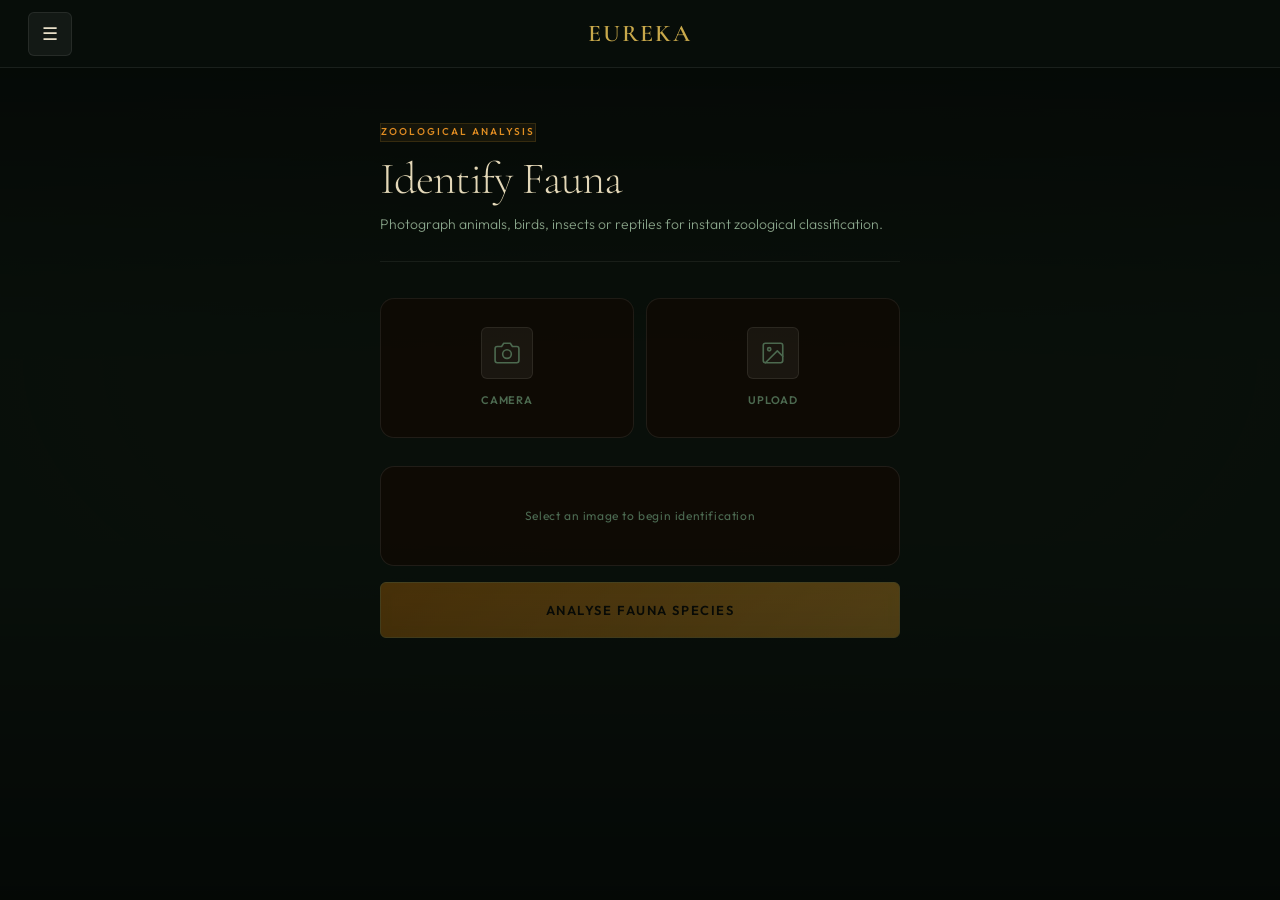
==== identify-fauna.html @ 93fe5ae9 "first commit" ====
<!DOCTYPE html>
<html lang="en">
<head>
  <meta charset="UTF-8">
  <title>Eureka | Identify Fauna</title>
  <meta name="viewport" content="width=device-width,initial-scale=1.0">
  <link href="https://fonts.googleapis.com/css2?family=Cormorant+Garamond:ital,wght@0,300;0,400;0,600;0,700;1,300;1,400;1,600&family=Outfit:wght@300;400;500;600;700&display=swap" rel="stylesheet">
  <link rel="stylesheet" href="style.css">
  <link rel="icon" type="image/png" href="assets/app-logo.png">
  <style>
    /* Fauna themed background */
    body::before {
      content: '';
      position: fixed; inset: 0; z-index: 0; pointer-events: none;
      background: url('assets/fauna-bg.png') center center / cover no-repeat;
      opacity: 0.10;
      mix-blend-mode: luminosity;
    }
    body::after {
      content: '';
      position: fixed; inset: 0; z-index: 0; pointer-events: none;
      background:
        radial-gradient(ellipse 80% 60% at 50% 40%, rgba(200,120,10,0.07) 0%, transparent 70%),
        linear-gradient(to bottom, rgba(8,15,10,0.55) 0%, transparent 40%, transparent 60%, rgba(8,15,10,0.55) 100%);
    }

    /* Fauna amber accent overrides */
    .page-tag {
      background: rgba(232,168,48,0.1);
      color: #e8a830;
      border: 1px solid rgba(232,168,48,0.22);
    }
    .input-card:hover {
      border-color: #e8a830;
      box-shadow: 0 8px 24px rgba(232,168,48,0.10);
    }
    .btn-primary {
      background: linear-gradient(135deg, #c8780a, #e8a830) !important;
      color: #0a0600 !important;
      box-shadow: 0 4px 20px rgba(232,168,48,0.22) !important;
    }
    .btn-primary:hover:not(:disabled) {
      box-shadow: 0 8px 32px rgba(232,168,48,0.38) !important;
    }
    .result-box {
      border-color: rgba(232,168,48,0.22) !important;
    }
    .result-box::before {
      background: linear-gradient(90deg, transparent, #e8a830, transparent) !important;
    }
    .result-label { color: #e8a830 !important; }
    .result-location { color: #e8a830 !important; }

    /* Fix card transparency bleed-through on scroll */
    .input-card {
      background: rgba(15, 10, 4, 0.82) !important;
      backdrop-filter: blur(12px) !important;
      -webkit-backdrop-filter: blur(12px) !important;
    }
    .preview-wrapper {
      background: rgba(15, 10, 4, 0.82) !important;
      backdrop-filter: blur(12px) !important;
      -webkit-backdrop-filter: blur(12px) !important;
    }
    .result-box {
      background: rgba(15, 10, 4, 0.82) !important;
      backdrop-filter: blur(12px) !important;
      -webkit-backdrop-filter: blur(12px) !important;
    }
    .btn-primary {
      backdrop-filter: blur(8px) !important;
      -webkit-backdrop-filter: blur(8px) !important;
    }
  </style>
</head>
<body>

<aside class="sidebar" id="sidebar">
  <div class="sidebar-header">
    <img src="assets/app-logo.png" alt="Eureka" style="width:46px;height:46px;">
    <div class="user-info">
      <strong id="userName">Guest</strong>
      <span id="userEmail">Not signed in</span>
    </div>
  </div>
  <nav class="sidebar-nav">
    <a href="/">🏠 &nbsp;Home</a>
    <a href="/identify-flora">🌿 &nbsp;Identify Flora</a>
    <a href="/identify-fauna" class="active">🐾 &nbsp;Identify Fauna</a>
    <a href="/history">📜 &nbsp;Field Log</a>
    <a href="/about">✦ &nbsp;About</a>
  </nav>
  <div class="sidebar-footer"><p>EUREKA v2.0 &nbsp;·&nbsp; Gemini AI</p></div>
</aside>

<div class="overlay" id="overlay" onclick="toggleSidebar()"></div>

<nav class="navbar">
  <button class="hamburger" onclick="toggleSidebar()">☰</button>
  <span class="logo">Eureka</span>
  <div style="width:44px;"></div>
</nav>

<main class="identify-container">
  <div class="page-header">
    <span class="page-tag">Zoological Analysis</span>
    <h1 style="font-size:clamp(1.8rem,5vw,2.8rem);">Identify Fauna</h1>
    <p class="page-desc">Photograph animals, birds, insects or reptiles for instant zoological classification.</p>
  </div>

  <div id="cameraContainer" style="display:none;position:relative;margin-bottom:16px;">
    <video id="video" width="100%" autoplay playsinline
      style="border-radius:var(--r-md);background:#000;box-shadow:var(--shadow-lg);"></video>
    <div style="position:absolute;bottom:20px;left:0;right:0;display:flex;justify-content:center;">
      <button class="btn-primary" onclick="takeSnapshot()"
              style="border-radius:50%;width:72px;height:72px;padding:0;font-size:26px;
                     border:3px solid rgba(232,168,48,0.6);">📸</button>
    </div>
  </div>

  <div class="input-options" id="inputOptions">
    <div class="input-card" onclick="startCamera()">
      <div class="input-card-icon">
        <svg width="26" height="26" viewBox="0 0 24 24" fill="none" stroke="currentColor" stroke-width="1.5" stroke-linecap="round" stroke-linejoin="round">
          <path d="M23 19a2 2 0 0 1-2 2H3a2 2 0 0 1-2-2V8a2 2 0 0 1 2-2h4l2-3h6l2 3h4a2 2 0 0 1 2 2z"/>
          <circle cx="12" cy="13" r="4"/>
        </svg>
      </div>
      <span>Camera</span>
    </div>
    <label class="input-card">
      <div class="input-card-icon">
        <svg width="26" height="26" viewBox="0 0 24 24" fill="none" stroke="currentColor" stroke-width="1.5" stroke-linecap="round" stroke-linejoin="round">
          <rect x="3" y="3" width="18" height="18" rx="2" ry="2"/>
          <circle cx="8.5" cy="8.5" r="1.5"/>
          <polyline points="21 15 16 10 5 21"/>
        </svg>
      </div>
      <span>Upload</span>
      <input type="file" accept="image/*" hidden onchange="handleImage(this)">
    </label>
  </div>

  <div class="preview-wrapper" id="previewWrapper">
    <canvas id="canvas" style="display:none;"></canvas>
    <img id="previewImage" class="preview-image" alt="Preview">
    <p id="previewHint" class="preview-hint">Select an image to begin identification</p>
    <button id="retakeBtn" class="btn-secondary"
            style="display:none;margin:14px auto 0;width:100%;" onclick="retakePhoto()">
      ↺ &nbsp;Change Photo
    </button>
  </div>

  <button class="btn-primary" id="analyzeBtn" disabled onclick="analyzeFauna()">
    Analyse Fauna Species
  </button>

  <div id="resultBox" class="result-box" style="display:none;"></div>
</main>

<script type="module">
import { auth, db } from "./firebase-init.js";
import { addDoc, collection, getDoc, doc } from "https://www.gstatic.com/firebasejs/10.12.2/firebase-firestore.js";
import { onAuthStateChanged } from "https://www.gstatic.com/firebasejs/10.12.2/firebase-auth.js";

let img64 = null, location = "Unknown", stream = null;
let userProfile = { fullName: "", username: "" };

onAuthStateChanged(auth, async u => {
  if (!u) { window.location.href = "/login.html"; return; }
  try {
    const snap = await getDoc(doc(db, "users", u.uid, "profile", "info"));
    if (snap.exists()) userProfile = snap.data();
    else userProfile = { fullName: u.displayName || u.email, username: u.email };
  } catch { userProfile = { fullName: u.displayName || u.email, username: u.email }; }
});

if (navigator.geolocation)
  navigator.geolocation.getCurrentPosition(
    p => { location = `${p.coords.latitude.toFixed(4)}, ${p.coords.longitude.toFixed(4)}`; },
    () => {}
  );

window.toggleSidebar = () => {
  document.getElementById("sidebar").classList.toggle("open");
  document.getElementById("overlay").classList.toggle("show");
};

window.startCamera = async () => {
  try {
    stream = await navigator.mediaDevices.getUserMedia({ video:{ facingMode:"environment" }, audio:false });
    document.getElementById("video").srcObject = stream;
    document.getElementById("cameraContainer").style.display = "block";
    document.getElementById("inputOptions").style.display = "none";
    document.getElementById("previewWrapper").style.display = "none";
  } catch { alert("Camera access denied."); }
};

window.takeSnapshot = () => {
  const v = document.getElementById("video"), c = document.getElementById("canvas");
  c.width = v.videoWidth; c.height = v.videoHeight;
  c.getContext("2d").drawImage(v,0,0);
  img64 = c.toDataURL("image/jpeg", 0.85);
  showPreview(img64);
  stream.getTracks().forEach(t=>t.stop());
  document.getElementById("cameraContainer").style.display = "none";
  document.getElementById("previewWrapper").style.display = "flex";
};

window.handleImage = input => {
  const file = input.files[0]; if (!file) return;
  const r = new FileReader();
  r.onload = () => {
    img64 = r.result; showPreview(r.result);
    document.getElementById("inputOptions").style.display = "none";
    document.getElementById("previewWrapper").style.display = "flex";
  };
  r.readAsDataURL(file);
};

function showPreview(src) {
  const img = document.getElementById("previewImage");
  img.src = src; img.style.display = "block";
  document.getElementById("previewHint").style.display = "none";
  document.getElementById("retakeBtn").style.display = "block";
  document.getElementById("analyzeBtn").disabled = false;
}

window.retakePhoto = () => {
  img64 = null;
  document.getElementById("previewImage").style.display = "none";
  document.getElementById("previewHint").style.display = "block";
  document.getElementById("retakeBtn").style.display = "none";
  document.getElementById("analyzeBtn").disabled = true;
  document.getElementById("inputOptions").style.display = "grid";
  document.getElementById("resultBox").style.display = "none";
};

window.analyzeFauna = async () => {
  const user = auth.currentUser;
  if (!user) { window.location.href = "/login.html"; return; }
  const btn = document.getElementById("analyzeBtn");
  const box = document.getElementById("resultBox");
  btn.textContent = "Analysing…"; btn.disabled = true; box.style.display = "none";
  try {
    const res  = await fetch("/analyze/fauna", { method:"POST", headers:{"Content-Type":"application/json"}, body:JSON.stringify({ image:img64 }) });
    const data = await res.json();
    if (data.error) {
      box.style.display = "block";
      box.innerHTML = `<p style="color:#ff6b6b;">⚠ ${data.error}</p>`;
    } else {
      const r = data.result;
      const mapUrl = `https://www.google.com/maps/search/?api=1&query=${encodeURIComponent(location)}`;
      box.style.display = "block";
      box.innerHTML = `
        <h3>${r.commonName}</h3>
        <div class="result-field"><span class="result-label">Scientific</span><span class="result-value"><em>${r.scientificName}</em></span></div>
        <div class="result-field"><span class="result-label">Class</span><span class="result-value">${r.class}</span></div>
        <div class="result-field"><span class="result-label">Habitat</span><span class="result-value">${r.habitat}</span></div>
        <div class="result-description">${r.description}</div>
        <a href="${mapUrl}" target="_blank" rel="noopener" class="result-location">📍 &nbsp;${location}</a>
      `;
      try {
        await addDoc(collection(db,"users",user.uid,"history"), {
          datetime: Date.now(), commonName:r.commonName, scientificName:r.scientificName,
          habitat:r.habitat, location, type:"fauna",
          username: userProfile.username || user.email,
          fullName: userProfile.fullName || user.displayName || user.email
        });
      } catch(e) { console.warn("Save failed:", e); }
    }
  } catch {
    box.style.display = "block";
    box.innerHTML = `<p style="color:#ff6b6b;">⚠ Could not reach the server. Please try again.</p>`;
  }
  btn.textContent = "Analyse Fauna Species"; btn.disabled = false;
};
</script>
</body>
</html>
---- style.css ----
/* ================================================================
   EUREKA — DARK BOTANICAL LABORATORY
   Aesthetic: Scientific field journal meets luxury dark mode
   Fonts: Cormorant Garamond (editorial serif) + Outfit (modern sans)
   Palette: Deep forest night + warm gold + botanical green
   ================================================================ */

@import url('https://fonts.googleapis.com/css2?family=Cormorant+Garamond:ital,wght@0,300;0,400;0,600;0,700;1,300;1,400;1,600&family=Outfit:wght@300;400;500;600;700&display=swap');

:root {
  --night:        #080f0a;
  --deep:         #0d1a10;
  --forest:       #112418;
  --canopy:       #1a3824;
  --moss:         #2d5a3d;
  --fern:         #3d7a52;
  --sage:         #6aaa84;
  --mint:         #9fd4b2;
  --foam:         #d4ede0;
  --gold:         #c8a84b;
  --gold-bright:  #e4c76b;
  --gold-dim:     #8a6e2a;
  --gold-glow:    rgba(200,168,75,0.12);
  --parchment:    #f2ead8;
  --cream:        #e8dfc8;
  --stone:        #7a8a7e;
  --mist:         #2a3a2e;
  --ghost:        rgba(255,255,255,0.05);
  --border:       rgba(255,255,255,0.08);
  --border-gold:  rgba(200,168,75,0.25);
  --text-h:       #e8dfc8;
  --text-body:    #9ab5a2;
  --text-dim:     #4a6a54;
  --r-sm: 6px; --r-md: 14px; --r-lg: 22px; --r-xl: 36px;
  --shadow-sm:   0 2px 8px rgba(0,0,0,0.4);
  --shadow-md:   0 8px 32px rgba(0,0,0,0.5);
  --shadow-lg:   0 24px 64px rgba(0,0,0,0.6);
  --shadow-gold: 0 0 40px rgba(200,168,75,0.1);
  --ease-out: cubic-bezier(0.16,1,0.3,1);
  --ease-spring: cubic-bezier(0.34,1.56,0.64,1);
}

*,*::before,*::after { margin:0;padding:0;box-sizing:border-box;-webkit-tap-highlight-color:transparent; }
html { scroll-behavior:smooth; }
body {
  font-family:'Outfit',sans-serif;
  background:var(--night); color:var(--text-body);
  line-height:1.65; overflow-x:hidden;
  -webkit-font-smoothing:antialiased;
}
body::after {
  content:''; position:fixed; inset:0;
  background-image:url("data:image/svg+xml,%3Csvg viewBox='0 0 512 512' xmlns='http://www.w3.org/2000/svg'%3E%3Cfilter id='n'%3E%3CfeTurbulence type='fractalNoise' baseFrequency='0.75' numOctaves='4' stitchTiles='stitch'/%3E%3C/filter%3E%3Crect width='100%25' height='100%25' filter='url(%23n)' opacity='0.035'/%3E%3C/svg%3E");
  pointer-events:none; z-index:9998; mix-blend-mode:overlay;
}

h1,h2,h3,.serif { font-family:'Cormorant Garamond',serif; color:var(--text-h); line-height:1.15; }
h1 { font-size:clamp(2.4rem,6vw,4.2rem); font-weight:300; letter-spacing:-0.02em; }
h2 { font-size:clamp(1.8rem,4vw,2.8rem); font-weight:300; letter-spacing:-0.01em; }
h3 { font-size:1.3rem; font-weight:400; }
p  { font-size:14px; line-height:1.7; }

.container { width:100%;max-width:1100px;margin:0 auto;padding:0 28px; }

/* NAVBAR */
.navbar {
  position:sticky;top:0;
  background:rgba(8,15,10,0.92);
  backdrop-filter:blur(24px); -webkit-backdrop-filter:blur(24px);
  height:68px; padding:0 28px;
  display:flex;align-items:center;justify-content:space-between;
  border-bottom:1px solid var(--border); z-index:1000;
}
.logo {
  font-family:'Cormorant Garamond',serif;
  font-size:24px;font-weight:600;
  color:var(--gold); letter-spacing:0.08em; text-transform:uppercase;
  text-decoration:none;
}
.hamburger {
  width:44px;height:44px;
  background:var(--ghost);border:1px solid var(--border);border-radius:var(--r-sm);
  cursor:pointer;color:var(--text-h);font-size:18px;
  display:flex;align-items:center;justify-content:center;transition:all 0.2s;
}
.hamburger:hover { background:var(--mist);border-color:var(--border-gold);color:var(--gold); }

/* SIDEBAR */
.sidebar {
  position:fixed;top:0;left:-320px;
  width:320px;height:100%;
  background:var(--deep);
  border-right:1px solid var(--border-gold);
  padding:36px 28px;
  transition:left 0.4s var(--ease-out);
  z-index:2000;display:flex;flex-direction:column;overflow-y:auto;
}
.sidebar::before {
  content:'';position:absolute;top:0;right:0;
  width:150px;height:150px;
  background:radial-gradient(circle at top right,var(--gold-glow),transparent 70%);
  pointer-events:none;
}
.sidebar.open { left:0; }
.sidebar-header {
  display:flex;align-items:center;gap:16px;
  padding-bottom:32px;border-bottom:1px solid var(--border);margin-bottom:28px;
}
.sidebar-header img { border-radius:var(--r-sm);border:1px solid var(--border-gold);box-shadow:0 0 20px var(--gold-glow); }
.user-info { display:flex;flex-direction:column;overflow:hidden;flex:1; }
.user-info strong { color:var(--text-h);font-size:14px;font-weight:600;white-space:nowrap;overflow:hidden;text-overflow:ellipsis; }
.user-info span { color:var(--text-dim);font-size:11px;margin-top:3px;white-space:nowrap;overflow:hidden;text-overflow:ellipsis; }
.sidebar-nav { flex:1; }
.sidebar-nav a {
  display:flex;align-items:center;gap:14px;
  padding:13px 16px;margin:3px 0;border-radius:var(--r-sm);
  font-size:13px;font-weight:500;letter-spacing:0.02em;
  color:var(--text-dim);text-decoration:none;
  transition:all 0.2s;border:1px solid transparent;
  position:relative;overflow:hidden;
}
.sidebar-nav a::before {
  content:'';position:absolute;left:0;top:0;bottom:0;
  width:3px;background:var(--gold);
  transform:scaleY(0);transition:transform 0.2s var(--ease-out);
  border-radius:0 2px 2px 0;
}
.sidebar-nav a:hover { background:var(--ghost);color:var(--text-h);border-color:var(--border); }
.sidebar-nav a.active { background:var(--gold-glow);color:var(--gold-bright);border-color:var(--border-gold); }
.sidebar-nav a.active::before { transform:scaleY(1); }
.sidebar-footer { margin-top:32px;padding-top:24px;border-top:1px solid var(--border);text-align:center; }
.sidebar-footer p { color:var(--text-dim);font-size:11px;letter-spacing:0.05em; }
.overlay { position:fixed;inset:0;background:rgba(0,0,0,0.75);backdrop-filter:blur(8px);display:none;z-index:1500; }
.overlay.show { display:block;animation:fadeIn 0.3s ease; }

/* HERO */
.hero-section {
  position:relative;width:100%;min-height:100vh;
  display:flex;align-items:center;justify-content:center;
  overflow:hidden;background:var(--deep);
}
.hero-section::before {
  content:'';position:absolute;inset:0;
  background:
    radial-gradient(ellipse 80% 60% at 20% 50%,rgba(45,90,61,0.35) 0%,transparent 60%),
    radial-gradient(ellipse 60% 80% at 80% 20%,rgba(200,168,75,0.08) 0%,transparent 50%),
    radial-gradient(ellipse 40% 40% at 60% 80%,rgba(17,36,24,0.8) 0%,transparent 60%);
  animation:meshShift 12s ease-in-out infinite alternate;
}
@keyframes meshShift {
  from { opacity:0.8;transform:scale(1); }
  to   { opacity:1;transform:scale(1.05); }
}
.hero-section::after {
  content:'';position:absolute;inset:0;
  background-image:linear-gradient(rgba(200,168,75,0.04) 1px,transparent 1px),linear-gradient(90deg,rgba(200,168,75,0.04) 1px,transparent 1px);
  background-size:60px 60px;pointer-events:none;
}
.hero-bg-img {
  position:absolute;inset:0;
  background:url('assets/hero-nature.png') center center/cover no-repeat;
  opacity:0.12;mix-blend-mode:luminosity;
}
.hero-content {
  position:relative;z-index:2;
  text-align:center;padding:60px 24px;max-width:820px;
  animation:heroReveal 1.2s var(--ease-out) both;
}
@keyframes heroReveal {
  from { opacity:0;transform:translateY(50px); }
  to   { opacity:1;transform:translateY(0); }
}
.hero-eyebrow {
  display:inline-flex;align-items:center;gap:10px;
  font-size:10px;font-weight:600;letter-spacing:0.2em;text-transform:uppercase;
  color:var(--gold);margin-bottom:28px;padding:8px 20px;
  border:1px solid var(--border-gold);border-radius:50px;background:var(--gold-glow);
  animation:heroReveal 1.2s var(--ease-out) 0.1s both;
}
.hero-eyebrow::before,.hero-eyebrow::after { content:'—';opacity:0.5; }
.hero-title {
  font-family:'Cormorant Garamond',serif;
  font-size:clamp(3rem,8vw,6.5rem);font-weight:300;
  color:var(--text-h);line-height:1.05;margin-bottom:12px;
  animation:heroReveal 1.2s var(--ease-out) 0.2s both;
}
.hero-title em { font-style:italic;color:var(--gold);display:block; }
.hero-sub {
  font-size:15px;font-weight:300;color:var(--text-body);letter-spacing:0.02em;
  max-width:480px;margin:0 auto 48px;
  animation:heroReveal 1.2s var(--ease-out) 0.3s both;
}
.hero-actions {
  display:flex;gap:16px;justify-content:center;flex-wrap:wrap;
  animation:heroReveal 1.2s var(--ease-out) 0.4s both;
}
.hero-scroll {
  position:absolute;bottom:40px;left:50%;transform:translateX(-50%);
  z-index:2;display:flex;flex-direction:column;align-items:center;gap:8px;
  animation:heroReveal 1.2s var(--ease-out) 0.8s both;
}
.hero-scroll span { font-size:9px;letter-spacing:0.2em;text-transform:uppercase;color:var(--text-dim); }
.scroll-line {
  width:1px;height:48px;
  background:linear-gradient(to bottom,var(--gold),transparent);
  animation:scrollDrop 2s ease-in-out infinite;
}
@keyframes scrollDrop {
  0%   { transform:scaleY(0);transform-origin:top; }
  50%  { transform:scaleY(1);transform-origin:top; }
  51%  { transform:scaleY(1);transform-origin:bottom; }
  100% { transform:scaleY(0);transform-origin:bottom; }
}

/* BUTTONS */
.btn-primary,.btn-secondary {
  display:inline-flex;align-items:center;justify-content:center;gap:8px;
  padding:14px 32px;
  font-family:'Outfit',sans-serif;font-size:13px;font-weight:600;
  letter-spacing:0.08em;text-transform:uppercase;
  border-radius:var(--r-sm);cursor:pointer;transition:all 0.25s var(--ease-out);
  text-decoration:none;border:1px solid transparent;position:relative;overflow:hidden;
}
.btn-primary { background:var(--gold);color:var(--night);border-color:var(--gold);box-shadow:0 4px 20px rgba(200,168,75,0.3); }
.btn-primary::after { content:'';position:absolute;inset:0;background:linear-gradient(105deg,transparent 40%,rgba(255,255,255,0.18) 50%,transparent 60%);transform:translateX(-100%);transition:transform 0.45s ease;pointer-events:none; }
.btn-primary:hover::after { transform:translateX(100%); }
.btn-primary:hover { background:var(--gold-bright);box-shadow:0 8px 32px rgba(200,168,75,0.45);transform:translateY(-2px); }
.btn-secondary { background:transparent;color:var(--text-h);border-color:var(--border); }
.btn-secondary:hover { background:var(--ghost);border-color:var(--border-gold);color:var(--gold);transform:translateY(-2px); }
.btn-primary:active,.btn-secondary:active { transform:translateY(0) scale(0.98); }
button:disabled { opacity:0.35;cursor:not-allowed;transform:none !important;box-shadow:none !important; }

/* INFO SECTION */
.info-section {
  padding:120px 0;background:var(--deep);position:relative;
}
.info-section::before {
  content:'';position:absolute;top:0;left:0;right:0;height:1px;
  background:linear-gradient(90deg,transparent,var(--border-gold),transparent);
}
.section-label {
  display:block;font-size:10px;font-weight:600;letter-spacing:0.25em;text-transform:uppercase;
  color:var(--gold);margin-bottom:16px;text-align:center;
}
.section-title { text-align:center;margin-bottom:8px;color:var(--text-h); }
.section-subtitle {
  text-align:center;color:var(--text-body);font-size:15px;font-weight:300;
  margin-bottom:72px;max-width:480px;margin-left:auto;margin-right:auto;
}
.info-grid { display:none; } /* legacy - replaced by flip-grid */

/* ── FLIP GRID ───────────────────────────────────────────────── */
.flip-grid {
  display: grid;
  grid-template-columns: repeat(3, 1fr);
  gap: 20px;
  width: 100%; max-width: 1080px;
}
/* ── FLIP CARDS ─────────────────────────────────────────────── */
.flip-card {
  perspective: 1200px;
  min-height: 240px;
  cursor: pointer;
}
.flip-inner {
  position: relative; width: 100%; height: 100%; min-height: 240px;
  transform-style: preserve-3d;
  transition: transform 0.75s cubic-bezier(0.4, 0.2, 0.2, 1);
}
.flip-card:hover .flip-inner { transform: rotateY(180deg); }

.flip-front, .flip-back {
  position: absolute; inset: 0;
  backface-visibility: hidden;
  -webkit-backface-visibility: hidden;
  overflow: hidden;
  border-radius: 16px;
}
.flip-front {
  background: var(--deep);
  border: 1px solid rgba(200,168,75,0.12);
  box-shadow: 0 4px 24px rgba(0,0,0,0.35);
  transition: border-color 0.3s, box-shadow 0.3s;
}
.flip-card:hover .flip-front {
  border-color: rgba(200,168,75,0.28);
  box-shadow: 0 8px 40px rgba(0,0,0,0.5);
}
.flip-back {
  background: var(--forest);
  border: 1px solid rgba(200,168,75,0.2);
  box-shadow: 0 8px 40px rgba(0,0,0,0.4);
  transform: rotateY(180deg);
  background-image: radial-gradient(ellipse 80% 80% at 50% 50%, var(--back-glow, rgba(200,168,75,0.05)), transparent);
}

/* Canvas fills full face */
.leaf-canvas {
  position: absolute; inset: 0;
  width: 100% !important; height: 100% !important;
  pointer-events: none; border-radius: 16px;
}

/* Front content */
.flip-front-content {
  position: relative; z-index: 1;
  padding: 40px 32px 32px;
  height: 100%; display: flex; flex-direction: column; justify-content: center;
}
.ghost-num {
  position: absolute; bottom: 12px; right: 20px; z-index: 2;
  font-family: 'Cormorant Garamond', serif;
  font-size: 68px; font-weight: 300; line-height: 1;
  color: rgba(200,168,75,0.06); pointer-events: none;
  transition: color 0.4s;
}
.flip-card:hover .ghost-num { color: rgba(200,168,75,0.16); }

/* Back content */
.flip-back-content {
  position: relative; z-index: 1;
  padding: 40px 32px 32px;
  height: 100%; display: flex; flex-direction: column; justify-content: center;
}
.back-num {
  display: block;
  font-family: 'Outfit', sans-serif;
  font-size: 10px; font-weight: 700; letter-spacing: 0.22em;
  text-transform: uppercase;
  margin-bottom: 18px; opacity: 0.9;
}
.flip-back-content p {
  font-family: 'Cormorant Garamond', serif;
  font-size: 19px; font-weight: 300;
  color: var(--text-h); line-height: 1.75;
  font-style: italic;
}

/* Gold top line on back */
.flip-back::before {
  content: '';
  position: absolute; top: 0; left: 28px; right: 28px; height: 1px;
  background: linear-gradient(90deg, transparent, var(--gold), transparent);
  z-index: 3;
}

.flip-hint {
  font-size: 9px; letter-spacing: 0.16em; text-transform: uppercase;
  color: var(--text-dim); margin-top: 18px; display: block;
  transition: color 0.3s;
}
.flip-card:hover .flip-hint { color: var(--gold); }

/* Icon */
.feature-icon {
  width: 52px; height: 52px;
  border-radius: 12px;
  display: flex; align-items: center; justify-content: center;
  margin-bottom: 22px;
  transition: transform 0.35s var(--ease-spring), box-shadow 0.35s;
}
.flip-card:hover .feature-icon { transform: scale(1.13) rotate(-6deg); }
.flip-front-content h3 {
  font-size: 19px; font-weight: 400; color: var(--text-h); margin-bottom: 0;
  font-family: 'Cormorant Garamond', serif;
}

/* IDENTIFY PAGES */
.identify-container { max-width:560px;margin:48px auto 100px;padding:0 20px; }
.page-header { margin-bottom:36px;padding-bottom:24px;border-bottom:1px solid var(--border); }
.page-tag { display:inline-block;font-size:10px;font-weight:600;letter-spacing:0.2em;text-transform:uppercase;color:var(--gold);margin-bottom:12px; }
.page-desc { color:var(--text-body);font-size:14px;margin-top:8px;font-weight:300; }

.input-options { display:grid;grid-template-columns:1fr 1fr;gap:12px;margin:28px 0; }
.input-card {
  background:var(--forest);padding:28px 16px;
  border-radius:var(--r-md);border:1px solid var(--border);
  display:flex;flex-direction:column;align-items:center;justify-content:center;gap:12px;
  cursor:pointer;transition:all 0.25s var(--ease-out);
  font-size:11px;font-weight:600;letter-spacing:0.08em;text-transform:uppercase;color:var(--text-dim);
}
.input-card:hover { background:var(--canopy);border-color:var(--border-gold);color:var(--gold);transform:translateY(-3px);box-shadow:var(--shadow-md),var(--shadow-gold); }
.input-card-icon {
  width:52px;height:52px;background:var(--ghost);border:1px solid var(--border);border-radius:var(--r-sm);
  display:flex;align-items:center;justify-content:center;font-size:26px;
  transition:transform 0.3s var(--ease-spring);
  color:var(--text-dim);
}
.input-card:hover .input-card-icon { transform:scale(1.15); color:var(--gold); }

.preview-wrapper {
  background:var(--forest);border:1px solid var(--border);border-radius:var(--r-md);
  padding:20px;min-height:100px;display:flex;flex-direction:column;
  align-items:center;justify-content:center;text-align:center;transition:border-color 0.2s;
}
.preview-image { width:100%;border-radius:var(--r-sm);display:none;object-fit:cover;max-height:340px; }
.preview-hint { color:var(--text-dim);font-size:12px;letter-spacing:0.05em; }

#analyzeBtn { width:100%;height:56px;font-size:13px;letter-spacing:0.12em;margin-top:16px;border-radius:var(--r-sm); }

.result-box {
  margin-top:24px;background:var(--forest);
  border:1px solid var(--border-gold);border-radius:var(--r-md);
  padding:32px;position:relative;overflow:hidden;
  animation:resultReveal 0.6s var(--ease-out);
}
@keyframes resultReveal {
  from { opacity:0;transform:translateY(16px); }
  to   { opacity:1;transform:translateY(0); }
}
.result-box::before {
  content:'';position:absolute;top:0;left:0;right:0;height:2px;
  background:linear-gradient(90deg,var(--gold-dim),var(--gold),var(--gold-dim));
}
.result-box h3 { font-size:28px;font-weight:300;color:var(--text-h);margin-bottom:20px; }
.result-field {
  display:flex;align-items:baseline;gap:10px;
  padding:10px 0;border-bottom:1px solid var(--border);font-size:13px;
}
.result-field:last-of-type { border-bottom:none; }
.result-label { font-size:9px;font-weight:700;letter-spacing:0.15em;text-transform:uppercase;color:var(--gold);min-width:110px;flex-shrink:0; }
.result-value { color:var(--text-h);font-weight:400; }
.result-value em { color:var(--text-body);font-style:italic; }
.result-description {
  background:var(--canopy);border:1px solid var(--border);border-left:3px solid var(--gold-dim);
  padding:16px 20px;border-radius:var(--r-sm);margin:20px 0;
  font-size:13px;color:var(--text-body);line-height:1.8;font-style:italic;
}
.result-location {
  display:inline-flex;align-items:center;gap:8px;
  font-size:11px;font-weight:600;letter-spacing:0.08em;text-transform:uppercase;
  color:var(--sage);text-decoration:none;
  padding:10px 18px;border:1px solid rgba(106,170,132,0.3);border-radius:50px;
  background:rgba(106,170,132,0.08);transition:all 0.2s;
}
.result-location:hover { background:rgba(106,170,132,0.15);border-color:var(--sage);color:var(--mint); }

/* HISTORY */
.table-container {
  width:100%;overflow-x:auto;border:1px solid var(--border);border-radius:var(--r-md);background:var(--forest);
}
table { width:100%;border-collapse:collapse; }
thead { background:var(--canopy); }
th {
  padding:16px 20px;text-align:left;
  font-size:9px;font-weight:700;letter-spacing:0.18em;text-transform:uppercase;
  color:var(--gold);border-bottom:1px solid var(--border-gold);
}
td { padding:16px 20px;border-bottom:1px solid var(--border);font-size:13px;color:var(--text-body);vertical-align:middle; }
tbody tr { transition:background 0.15s; }
tbody tr:hover { background:var(--canopy); }
tbody tr:last-child td { border-bottom:none; }
td strong { color:var(--text-h);font-weight:500; }
td i { color:var(--text-dim);font-style:italic; }
.export-fab { display:flex;gap:12px;margin-top:24px;flex-wrap:wrap; }

/* LOGIN */
.login-wrapper {
  min-height:100vh;display:flex;align-items:center;justify-content:center;
  background:var(--night);padding:24px;position:relative;overflow:hidden;
}
.login-wrapper::before {
  content:'';position:absolute;
  width:800px;height:800px;border-radius:50%;
  background:radial-gradient(circle,rgba(45,90,61,0.2) 0%,transparent 70%);
  top:50%;left:50%;transform:translate(-50%,-50%);
  animation:loginPulse 8s ease-in-out infinite;
}
.login-wrapper::after {
  content:'';position:absolute;inset:0;
  background-image:linear-gradient(rgba(200,168,75,0.03) 1px,transparent 1px),linear-gradient(90deg,rgba(200,168,75,0.03) 1px,transparent 1px);
  background-size:48px 48px;pointer-events:none;
}
@keyframes loginPulse {
  0%,100% { transform:translate(-50%,-50%) scale(1);opacity:0.8; }
  50%      { transform:translate(-50%,-50%) scale(1.2);opacity:0.4; }
}
.login-card {
  width:100%;max-width:440px;
  background:var(--deep);border:1px solid var(--border-gold);border-radius:var(--r-lg);
  padding:52px 44px;text-align:center;
  position:relative;z-index:1;
  box-shadow:var(--shadow-lg),var(--shadow-gold);
  animation:heroReveal 0.8s var(--ease-out) both;
}
.login-card::before {
  content:'';position:absolute;top:0;left:40px;right:40px;height:2px;
  background:linear-gradient(90deg,transparent,var(--gold),transparent);
}
.login-logo { width:72px;height:72px;border-radius:var(--r-md);border:1px solid var(--border-gold);box-shadow:0 0 32px var(--gold-glow);margin-bottom:24px; }
.login-card h2 { font-size:28px;font-weight:300;letter-spacing:0.02em;color:var(--text-h);margin-bottom:6px; }
.login-subtitle { color:var(--text-dim);font-size:12px;letter-spacing:0.05em;margin-bottom:36px; }
.input-group { text-align:left;margin-bottom:16px; }
.input-label { display:block;font-size:9px;font-weight:700;letter-spacing:0.18em;text-transform:uppercase;color:var(--gold);margin-bottom:8px; }
.login-input {
  width:100%;padding:14px 16px;
  background:var(--forest);border:1px solid var(--border);border-radius:var(--r-sm);
  font-family:'Outfit',sans-serif;font-size:14px;color:var(--text-h);outline:none;transition:all 0.2s;
}
.login-input::placeholder { color:var(--text-dim); }
.login-input:focus { border-color:var(--border-gold);background:var(--canopy);box-shadow:0 0 0 3px var(--gold-glow); }
.password-container { position:relative; }
.toggle-password { position:absolute;right:14px;top:50%;transform:translateY(-50%);cursor:pointer;font-size:14px;opacity:0.4;transition:opacity 0.2s;color:var(--text-h); }
.toggle-password:hover { opacity:1; }
#errorMessage { display:none;background:rgba(200,50,50,0.1);border:1px solid rgba(200,50,50,0.3);color:#ff6b6b;padding:12px 16px;border-radius:var(--r-sm);font-size:12px;margin-bottom:20px;text-align:left; }
.checklist { background:var(--forest);border:1px solid var(--border);border-radius:var(--r-sm);padding:14px 16px;margin-bottom:20px;text-align:left; }
.check-item { font-size:11px;color:var(--text-dim);margin:5px 0;display:flex;align-items:center;gap:10px;transition:color 0.2s; }
.check-item.valid { color:var(--sage);font-weight:600; }
.btn-group { display:flex;flex-direction:column;gap:10px;margin-top:20px; }
.divider { display:flex;align-items:center;gap:14px;margin:24px 0;font-size:9px;letter-spacing:0.2em;text-transform:uppercase;color:var(--text-dim); }
.divider::before,.divider::after { content:'';flex:1;height:1px;background:var(--border); }
#googleBtn { background:var(--forest);color:var(--text-h);border-color:var(--border);display:flex;align-items:center;justify-content:center;gap:10px; }
#googleBtn:hover { border-color:var(--border-gold);color:var(--gold); }

/* FOOTER */
.footer { background:var(--deep);padding:56px 0;border-top:1px solid var(--border);text-align:center;position:relative; }
.footer::before { content:'';position:absolute;top:0;left:50%;transform:translateX(-50%);width:200px;height:1px;background:linear-gradient(90deg,transparent,var(--gold),transparent); }
.footer p { color:var(--stone);font-size:13px;letter-spacing:0.05em; }
.footer small { color:var(--text-dim);font-size:11px;margin-top:6px;display:block; }

@keyframes fadeIn { from{opacity:0;}to{opacity:1;} }

@media (max-width:768px) {
  .hero-title { font-size:clamp(2.6rem,10vw,4rem); }
  .hero-actions { flex-direction:column;align-items:stretch; }
  .btn-primary,.btn-secondary { width:100%;justify-content:center; }
  .info-grid { grid-template-columns:1fr;gap:1px; }
  .flip-grid { grid-template-columns: 1fr; gap: 14px; }
  .flip-card { min-height:200px; }
  .flip-inner { min-height:200px; }
  .feature-card { padding:36px 24px; }
  .login-card { padding:40px 28px; }
  .input-options { grid-template-columns:1fr; }
  thead { display:none; }
  tbody tr { display:block;background:var(--forest);margin-bottom:12px;padding:18px;border-radius:var(--r-md);border:1px solid var(--border); }
  td { display:flex;justify-content:space-between;align-items:center;padding:8px 0 !important;border:none !important;font-size:13px; }
  td::before { content:attr(data-label);font-size:9px;font-weight:700;letter-spacing:0.15em;text-transform:uppercase;color:var(--gold);flex-shrink:0;margin-right:12px; }
  td:last-child { border-top:1px solid var(--border) !important;margin-top:10px;padding-top:14px !important; }
  .export-fab { flex-direction:column; }
}
@media (max-width:480px) {
  .navbar { padding:0 16px; }
  .identify-container { padding:0 16px; }
  .login-card { padding:36px 20px; }
}
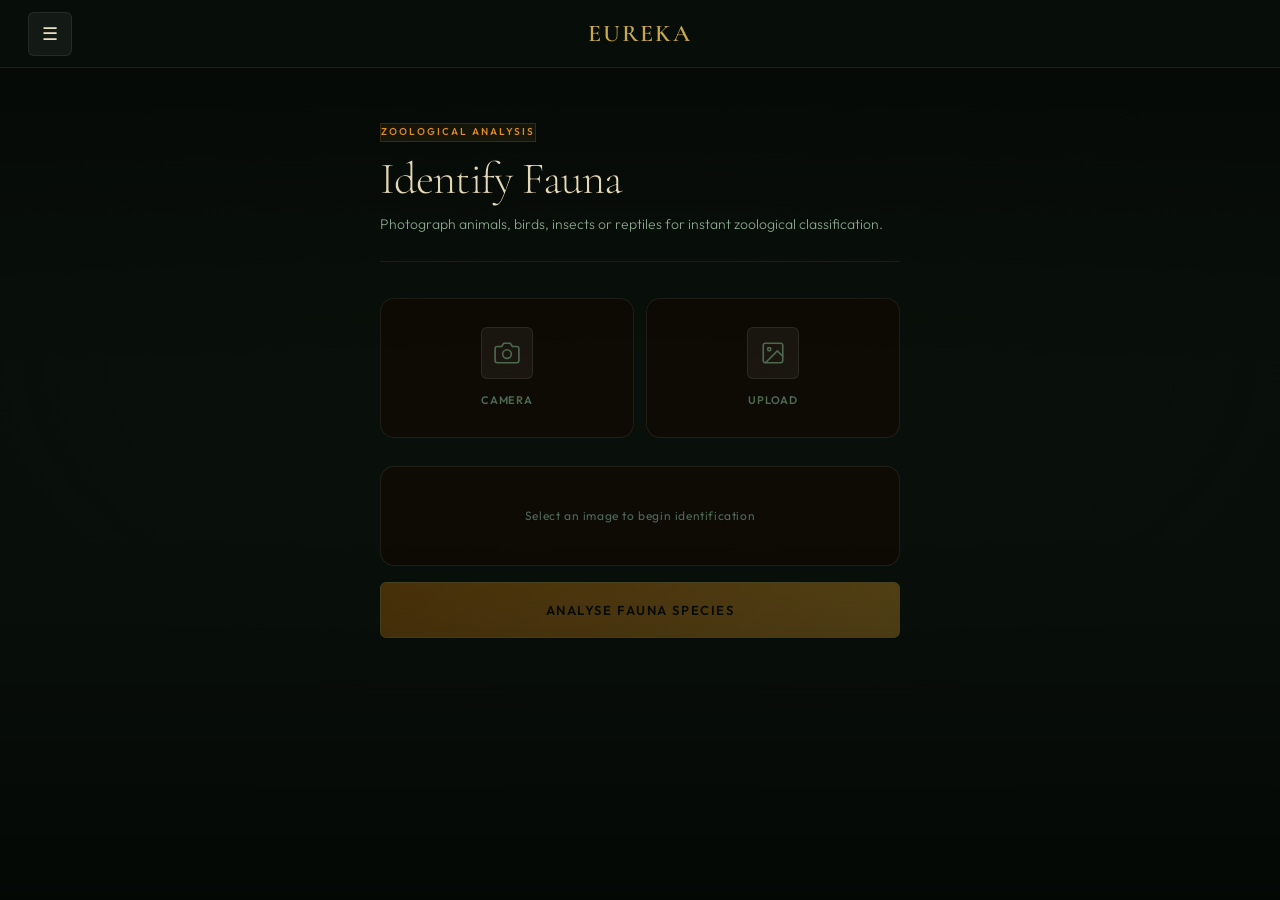
==== commit ecff860b: "increase background opacity to 50" ====
--- a/identify-fauna.html
+++ b/identify-fauna.html
@@ -13,7 +13,7 @@
       content: '';
       position: fixed; inset: 0; z-index: 0; pointer-events: none;
       background: url('assets/fauna-bg.png') center center / cover no-repeat;
-      opacity: 0.10;
+      opacity: 0.50;
       mix-blend-mode: luminosity;
     }
     body::after {
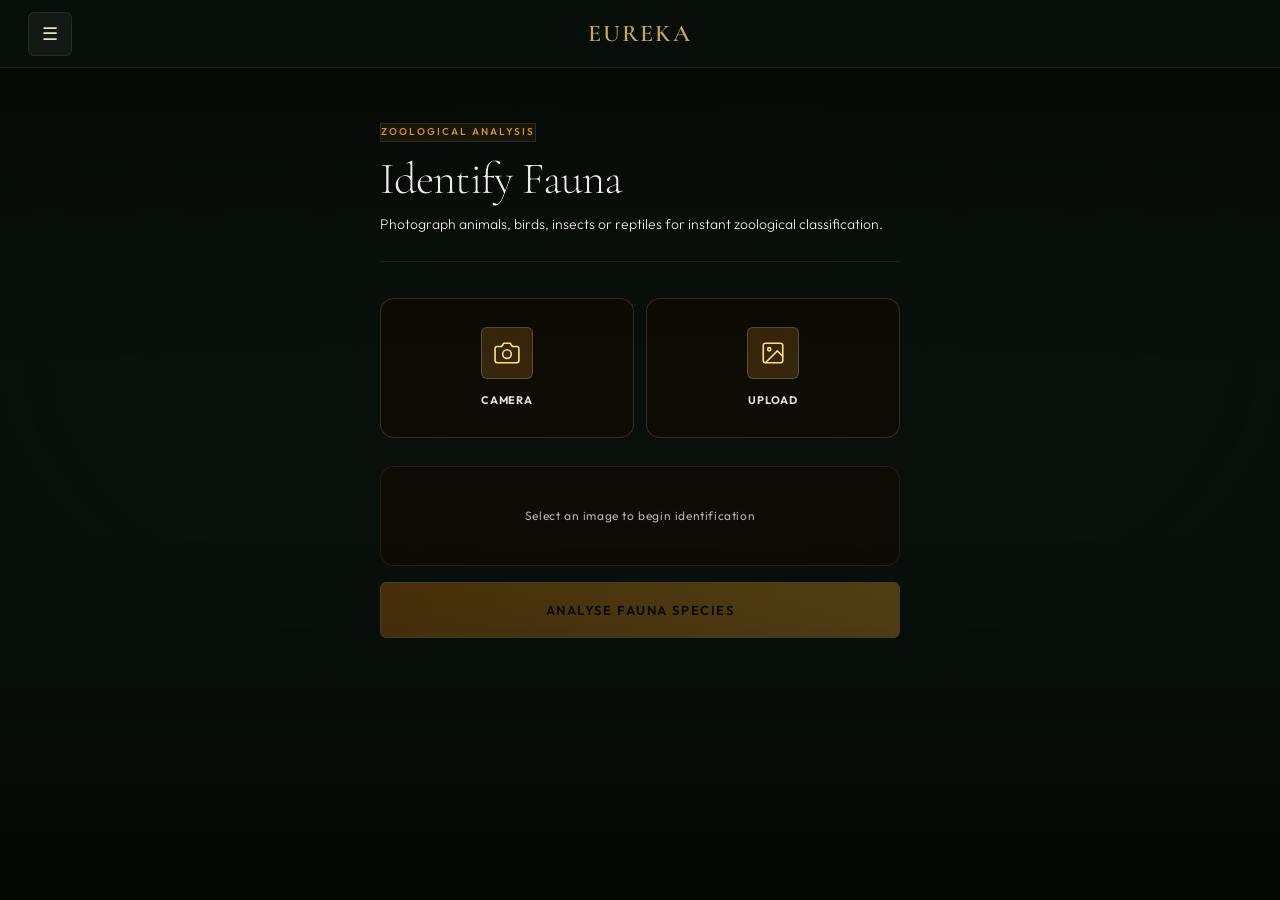
==== commit 9e81601d: "increase background opacity to 50" ====
--- a/identify-fauna.html
+++ b/identify-fauna.html
@@ -13,7 +13,7 @@
       content: '';
       position: fixed; inset: 0; z-index: 0; pointer-events: none;
       background: url('assets/fauna-bg.png') center center / cover no-repeat;
-      opacity: 0.50;
+      opacity: 0.30;
       mix-blend-mode: luminosity;
     }
     body::after {
@@ -50,6 +50,11 @@
     }
     .result-label { color: #e8a830 !important; }
     .result-location { color: #e8a830 !important; }
+    .page-header h1, .page-desc { color: #f0f0f0 !important; }
+    .input-card span { color: #e0e0e0 !important; }
+    .input-card svg { stroke: #ffe082 !important; }
+    .input-card-icon { background: rgba(232,168,48,0.18) !important; }
+    .preview-hint { color: #b0b0b0 !important; }
 
     /* Fix card transparency bleed-through on scroll */
     .input-card {
--- a/style.css
+++ b/style.css
@@ -374,17 +374,17 @@
 .input-options { display:grid;grid-template-columns:1fr 1fr;gap:12px;margin:28px 0; }
 .input-card {
   background:var(--forest);padding:28px 16px;
-  border-radius:var(--r-md);border:1px solid var(--border);
+  border-radius:var(--r-md);border:1px solid rgba(255,255,255,0.14);
   display:flex;flex-direction:column;align-items:center;justify-content:center;gap:12px;
   cursor:pointer;transition:all 0.25s var(--ease-out);
-  font-size:11px;font-weight:600;letter-spacing:0.08em;text-transform:uppercase;color:var(--text-dim);
+  font-size:11px;font-weight:700;letter-spacing:0.08em;text-transform:uppercase;color:var(--foam);
 }
 .input-card:hover { background:var(--canopy);border-color:var(--border-gold);color:var(--gold);transform:translateY(-3px);box-shadow:var(--shadow-md),var(--shadow-gold); }
 .input-card-icon {
-  width:52px;height:52px;background:var(--ghost);border:1px solid var(--border);border-radius:var(--r-sm);
+  width:52px;height:52px;background:rgba(255,255,255,0.07);border:1px solid rgba(255,255,255,0.18);border-radius:var(--r-sm);
   display:flex;align-items:center;justify-content:center;font-size:26px;
   transition:transform 0.3s var(--ease-spring);
-  color:var(--text-dim);
+  color:var(--mint);
 }
 .input-card:hover .input-card-icon { transform:scale(1.15); color:var(--gold); }
 
